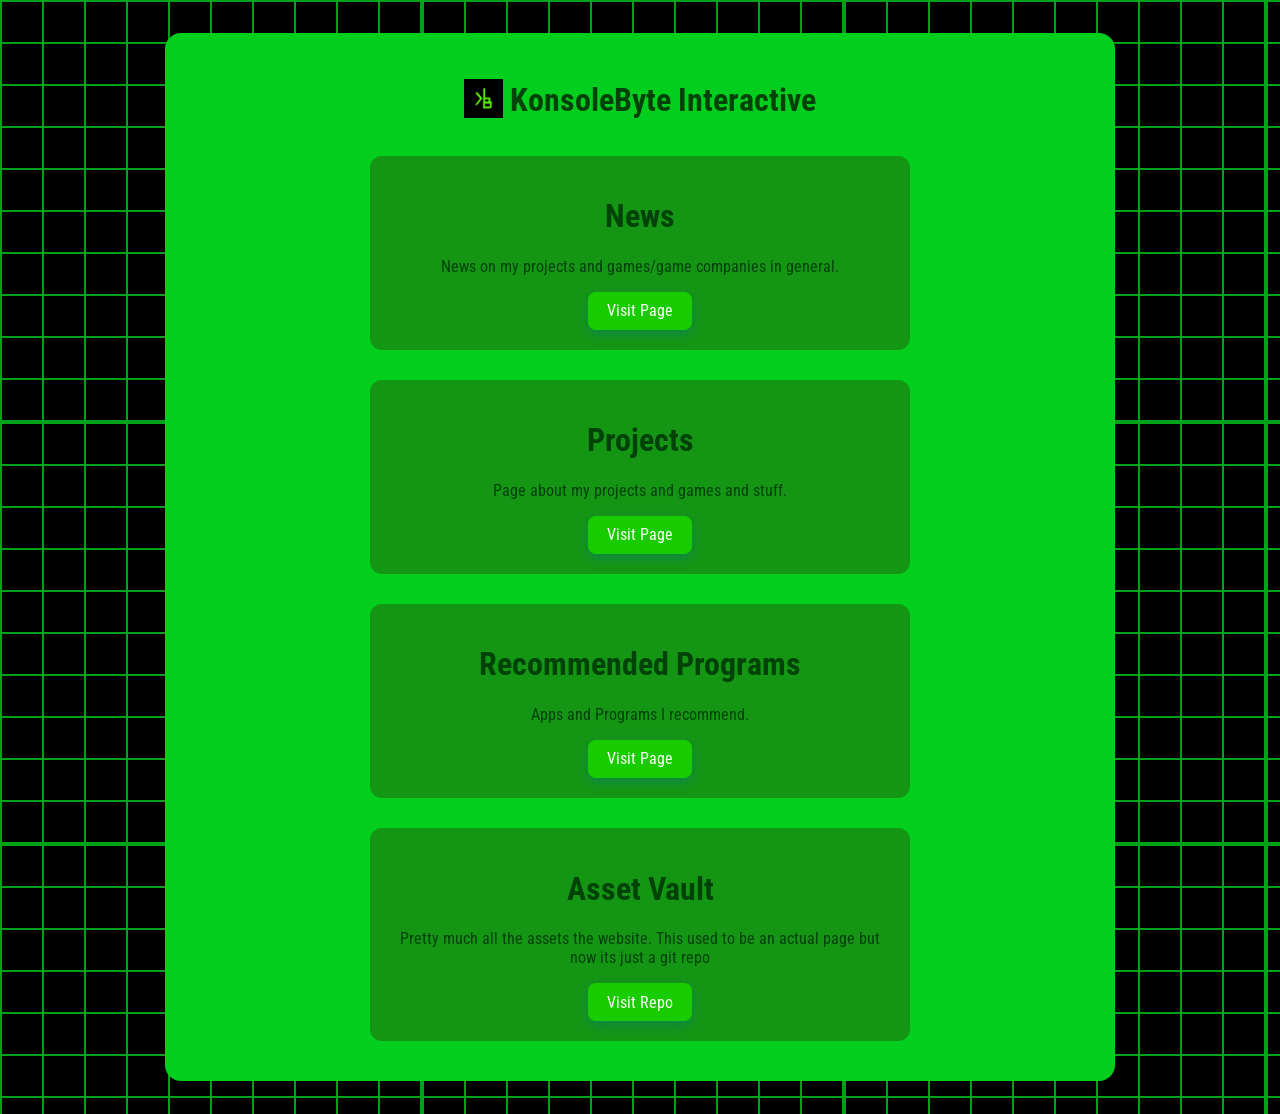
==== index.html @ 59dad3c0 "Add files via upload" ====
<!DOCTYPE html>
<html lang="en">
    <head>
        <meta charset="UTF-8">
        <title>KonsoleByte Interactive</title>
        <link rel="stylesheet" href="css/main.css">
    </head>

    <body>
        <main>
            <h1><img src="assets/konsolebytelogo.jpg" alt="KonsoleByteLogo" class="emo"> KonsoleByte Interactive</h1>
            <div class="card">
                <h1>News</h1>
                <p>News on my projects and games/game companies in general.</p>
                <button>Visit Page</button>
            </div>
            <div class="card">
                <h1>Projects</h1>
                <p>Page about my projects and games and stuff.</p>
                <button>Visit Page</button>
            </div>
            <div class="card">
                <h1>Recommended Programs</h1>
                <p>Apps and Programs I recommend.</p>
                <button>Visit Page</button>
            </div>
            <div class="card">
                <h1>Asset Vault</h1>
                <p>Pretty much all the assets the website. This used to be an actual page but now its just a git repo</p>
                <button>Visit Repo</button>
            </div>
        </main>
    </body>

</html>
---- css/main.css ----
@keyframes deltaruneBattleThing {
    from {
        background-position: 0 0;
    }
    to {
        background-position: -422px 422px;
    }
}

@font-face {
    font-family: "konsola";
    src: url("../assets/RobotoCondensed-VariableFont_wght.ttf") format("truetype");
}

body {
    font-family: "konsola", sans-serif;
    height: 100%;
    display: flex;
    justify-content: center;
    background-image: url(../assets/green-black-grid.png);
    background-repeat: repeat;
    background-position: 0 0;
    animation: deltaruneBattleThing 20s linear infinite;
 }

main {
    background-color: #02cf1d;
    display: flex;
    flex-direction: column;
    align-items: center;
    text-align: center;
    border-radius: 16px;
    padding: 25px;
    margin: 25px 0;
    max-width: 900px;
    width: 95%;
    color: #014209;
}

button {
  display: inline-block;
  padding: 0.6em 1.2em;
  border: none;
  border-radius: 8px;
  background: rgb(24, 204, 0);
  color: #fff;
  font: inherit;
  cursor: pointer;
  box-shadow: 0 4px 12px rgba(0, 100, 200, 0.3);
}

.emo { /* tehe emo... what am i doing bro */
    width: 1.2em;
    height: 1.2em;
    vertical-align: -0.2em;
}

.card {
    background-color: #149614;
    border-radius: 12px;
    padding: 20px;
    margin: 15px 0;
    width: 100%;
    max-width: 500px;
}
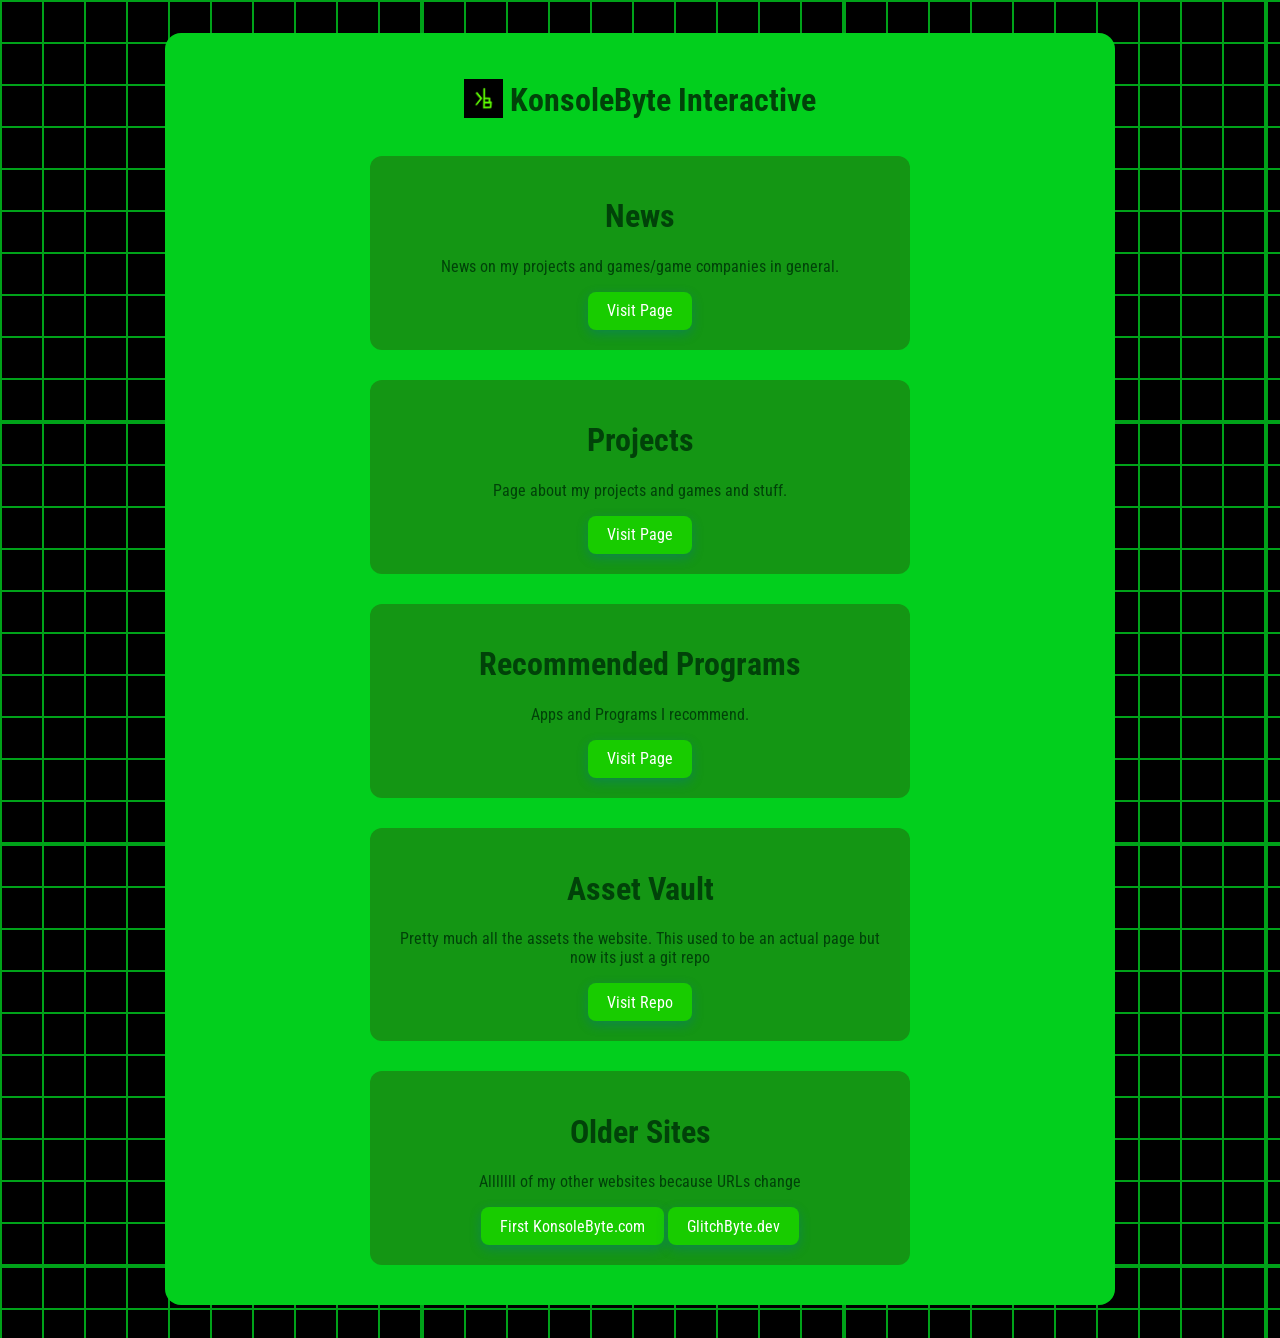
==== commit 38c025d5: "Add files via upload" ====
--- a/index.html
+++ b/index.html
@@ -27,7 +27,13 @@
             <div class="card">
                 <h1>Asset Vault</h1>
                 <p>Pretty much all the assets the website. This used to be an actual page but now its just a git repo</p>
-                <button>Visit Repo</button>
+                <a href="https://github.com/KonsoleByte/KonsoleByteLounge"><button>Visit Repo</button></a>
+            </div>
+            <div class="card">
+                <h1>Older Sites</h1>
+                <p>Alllllll of my other websites because URLs change</p>
+                <a href="https://old.konsolebyte.com"><button>First KonsoleByte.com</button></a>
+                <a href="https://legacy.konsolebyte.com"><button>GlitchByte.dev</button></a>
             </div>
         </main>
     </body>
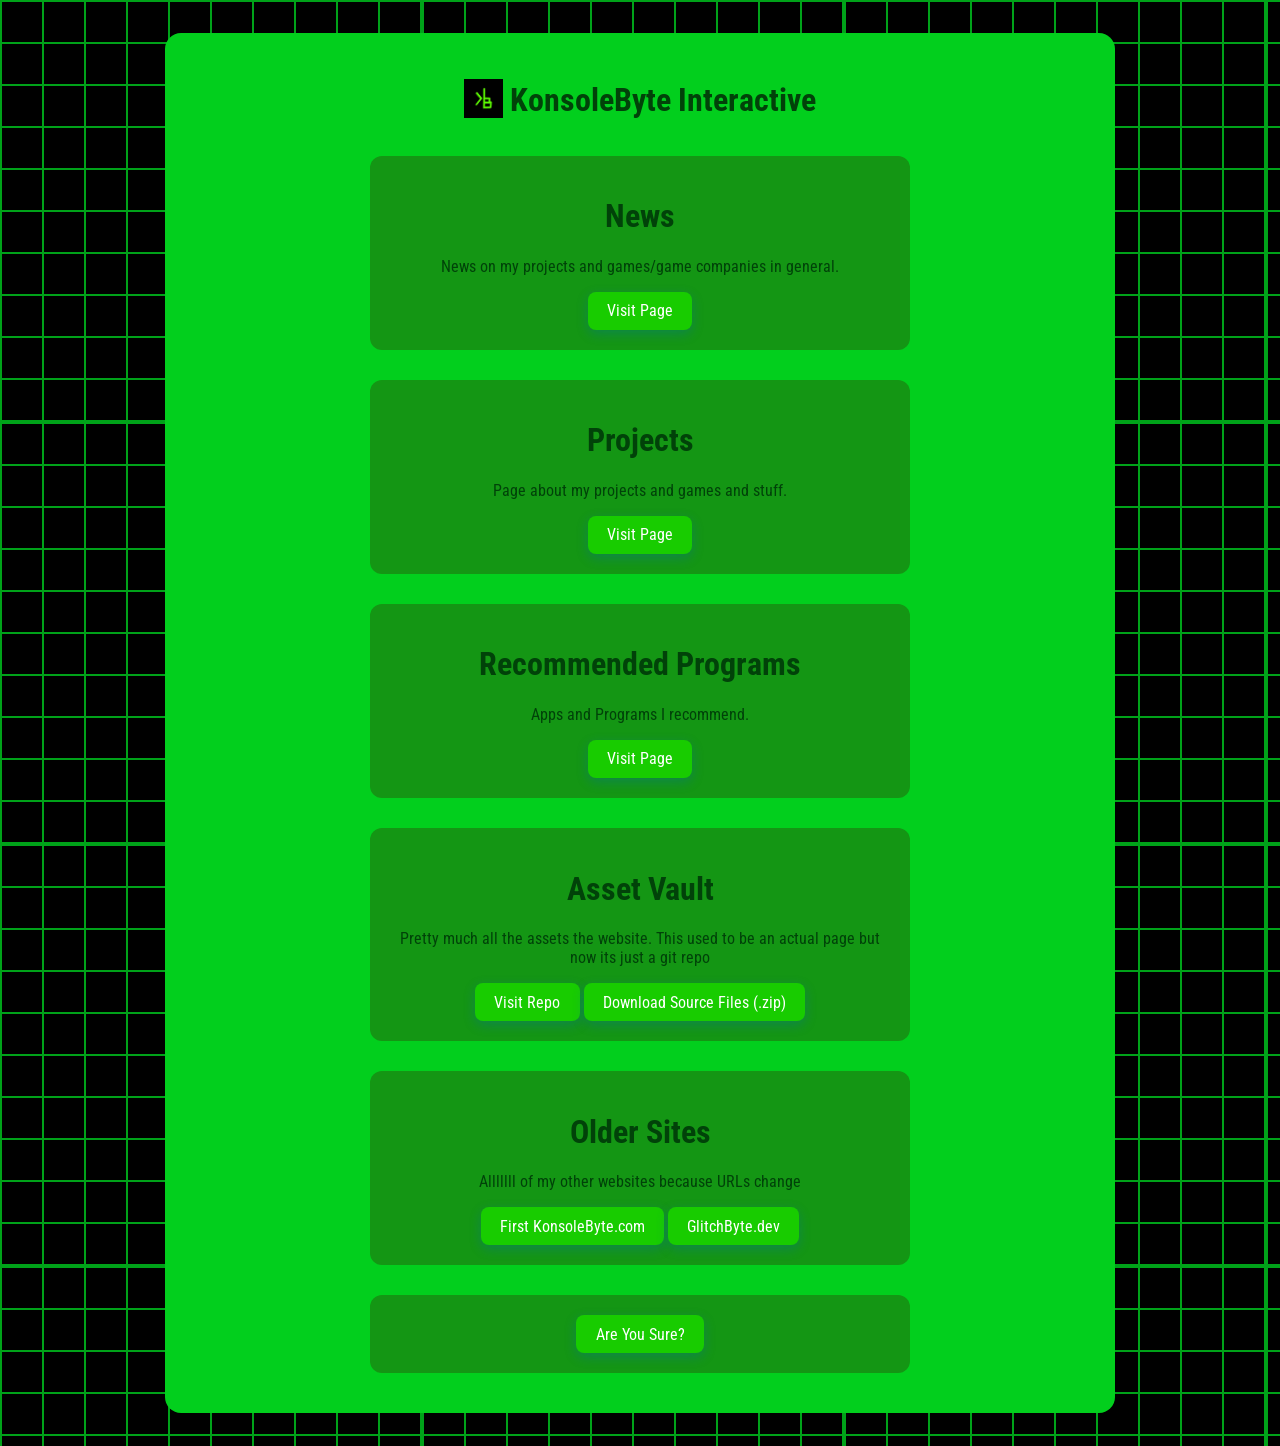
==== commit 035d3fb0: "Add files via upload" ====
--- a/index.html
+++ b/index.html
@@ -3,7 +3,7 @@
     <head>
         <meta charset="UTF-8">
         <title>KonsoleByte Interactive</title>
-        <link rel="stylesheet" href="css/main.css">
+        <link id="style" rel="stylesheet" href="css/main.css">
     </head>
 
     <body>
@@ -28,6 +28,7 @@
                 <h1>Asset Vault</h1>
                 <p>Pretty much all the assets the website. This used to be an actual page but now its just a git repo</p>
                 <a href="https://github.com/KonsoleByte/KonsoleByteLounge"><button>Visit Repo</button></a>
+                <a href="assets/KonsoleByteLounge.zip" download><button>Download Source Files (.zip)</button></a>
             </div>
             <div class="card">
                 <h1>Older Sites</h1>
@@ -35,7 +36,10 @@
                 <a href="https://old.konsolebyte.com"><button>First KonsoleByte.com</button></a>
                 <a href="https://legacy.konsolebyte.com"><button>GlitchByte.dev</button></a>
             </div>
+            <div class="card">
+                <a href="assets/areyousure.webp" download"><button>Are You Sure?</button></a>
+            </div>
         </main>
+        <script src="js/secrets.js"></script>
     </body>
-
 </html>
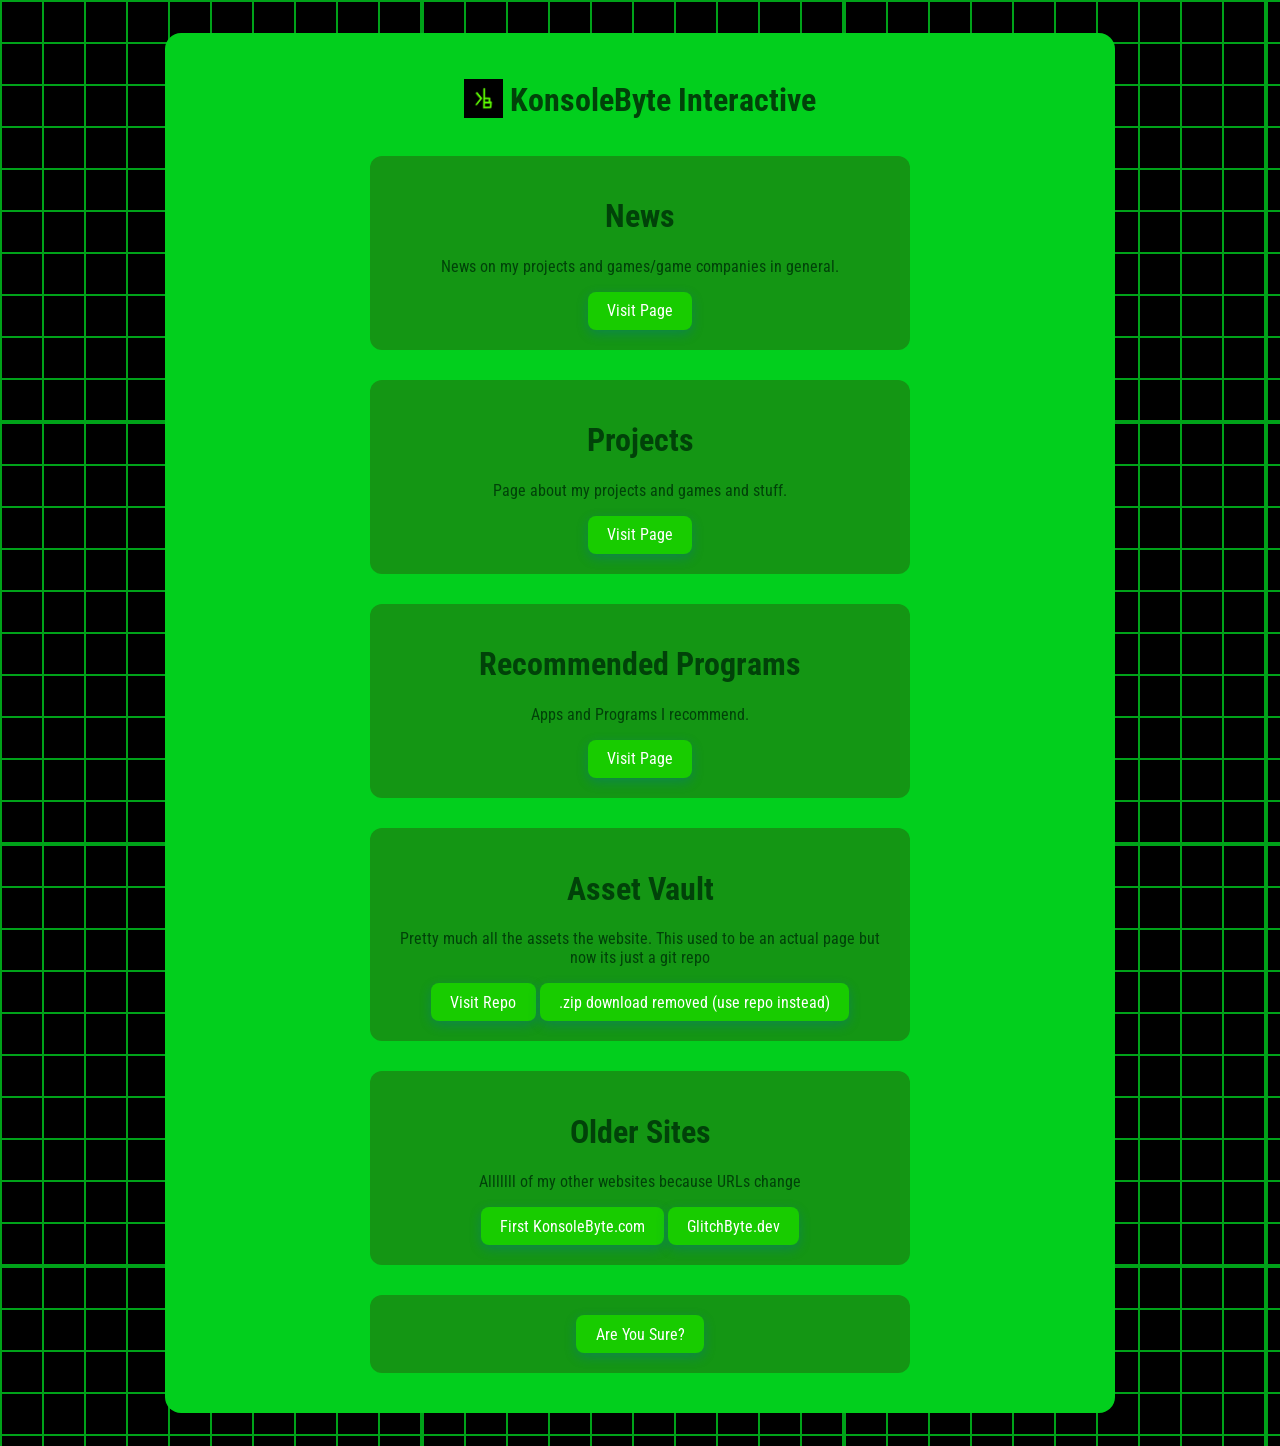
==== commit 24ffc624: "Add files via upload" ====
--- a/index.html
+++ b/index.html
@@ -12,23 +12,23 @@
             <div class="card">
                 <h1>News</h1>
                 <p>News on my projects and games/game companies in general.</p>
-                <button>Visit Page</button>
+                <a href="news.html"><button>Visit Page</button></a>
             </div>
             <div class="card">
                 <h1>Projects</h1>
                 <p>Page about my projects and games and stuff.</p>
-                <button>Visit Page</button>
+                <a href="projects.html"><button>Visit Page</button></a>
             </div>
             <div class="card">
                 <h1>Recommended Programs</h1>
                 <p>Apps and Programs I recommend.</p>
-                <button>Visit Page</button>
+                <a href="recommended.html"><button>Visit Page</button></a>
             </div>
             <div class="card">
                 <h1>Asset Vault</h1>
                 <p>Pretty much all the assets the website. This used to be an actual page but now its just a git repo</p>
                 <a href="https://github.com/KonsoleByte/KonsoleByteLounge"><button>Visit Repo</button></a>
-                <a href="assets/KonsoleByteLounge.zip" download><button>Download Source Files (.zip)</button></a>
+                <button>.zip download removed (use repo instead)</button>
             </div>
             <div class="card">
                 <h1>Older Sites</h1>
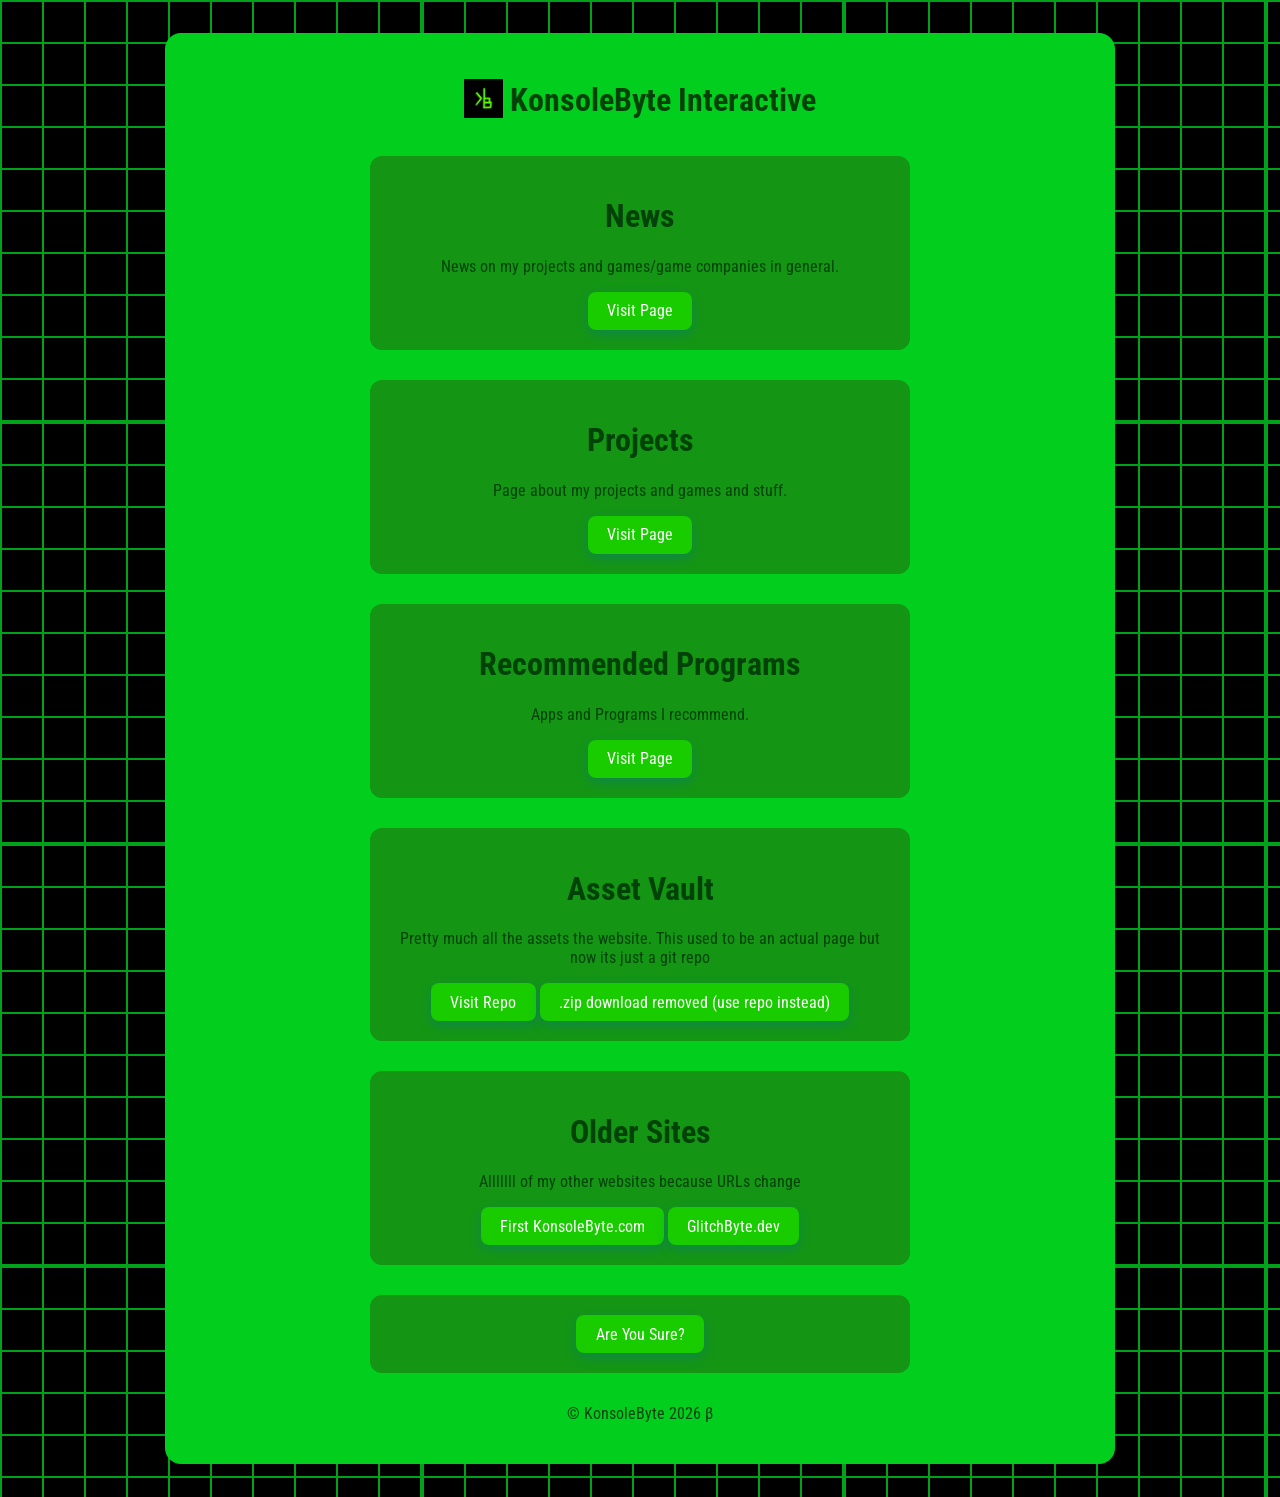
==== commit ea615183: "Add files via upload" ====
--- a/index.html
+++ b/index.html
@@ -39,6 +39,7 @@
             <div class="card">
                 <a href="assets/areyousure.webp" download"><button>Are You Sure?</button></a>
             </div>
+            <p>© KonsoleByte 2026 <a class="nodecor" href="beta.html">β</a></p>
         </main>
         <script src="js/secrets.js"></script>
     </body>
--- a/css/main.css
+++ b/css/main.css
@@ -3,7 +3,7 @@
         background-position: 0 0;
     }
     to {
-        background-position: -422px 422px;
+        background-position: -422px -422px;
     }
 }
 
@@ -49,6 +49,15 @@
   box-shadow: 0 4px 12px rgba(0, 100, 200, 0.3);
 }
 
+dialog {
+    border: none;
+    border-radius: 12px;
+    padding: 2rem;
+    max-width: 400px;
+    background-color: #05b91a;
+    color: #014209;
+}
+
 .emo { /* tehe emo... what am i doing bro */
     width: 1.2em;
     height: 1.2em;
@@ -64,3 +73,20 @@
     max-width: 500px;
 }
 
+.nodecor {
+    text-decoration: none;
+    color: #014209;
+}
+
+::-webkit-scrollbar {
+    width: 10px;
+}
+
+::-webkit-scrollbar-track {
+    background: #1c2d1e;
+}
+
+::-webkit-scrollbar-thumb {
+    background: #416644;
+    border-radius: 10px;
+}
